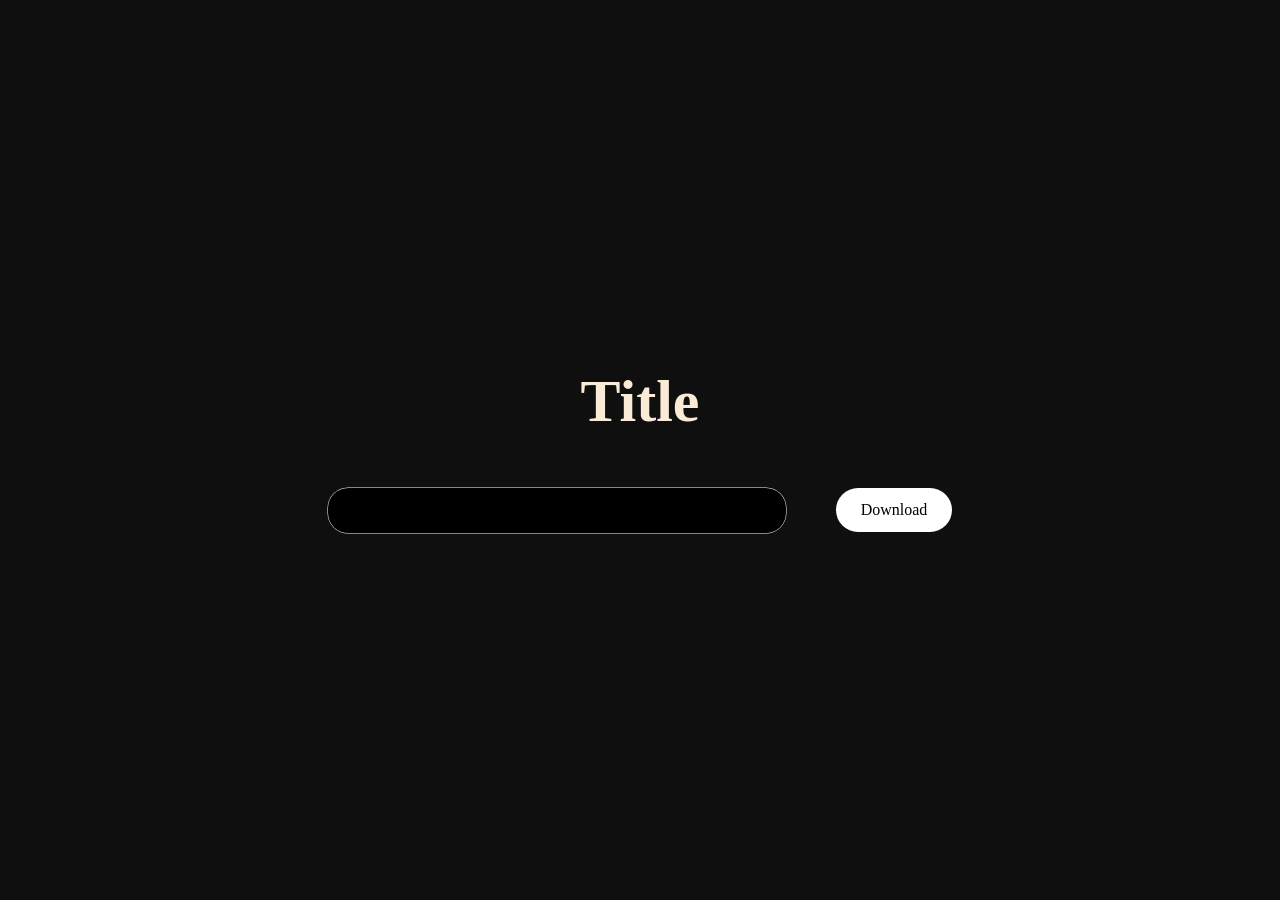
==== frontend/index.html @ e18c9c22 "Initial commit" ====
<!DOCTYPE html>
<html lang="en">
<head>
    <meta charset="UTF-8">
    <meta name="viewport" content="width=device-width, initial-scale=1.0">
    <title>YT Downloader</title>
    <link rel="stylesheet" href="style.css">
</head>
<body>
    <div id="main">
        <h1 id="heading">Title</h1>
        <div id="inputContainer">
            <input type="url" name="videoURL" id="videoURL">
            <button type="submit" id="downloadBtn">Download</button>
        </div>
    </div>
    <script src="script.js"></script>
</body>
</html>
---- frontend/style.css ----
*{
    margin: 0;
    padding: 0;
}

body, #main{
    width: 100vw;
    height: 100vh;
}

#main{
    display: flex;
    justify-content: center;
    align-items: center;
    flex-direction: column;
    background-color: #0f0f0f;
}

#heading{
    margin-bottom: 4%;
    color: antiquewhite;
    font-weight: 600;
    font-family: cursive;
    font-size: 60px;
}

#inputContainer{
    display: flex;
    justify-content: center;
    align-items: center;
    gap: 8%;
}

#videoURL{
    padding: 15px 30px;
    outline: none;
    border: none;
    background-color: #000000;
    border-radius: 20px;
    color: white;
    width: 35vw;
    box-shadow: 0px 0 0px 0.5px white;
}

#downloadBtn{
    background-color: white;
    border: none;
    outline: none;
    padding: 13px 25px;
    border-radius: 50px;
    font-family: cursive;
    font-size: medium;
    cursor: pointer;
}
#downloadBtn:hover{
    scale: 0.99;
}

#thumbnail{
    width: 500px;
    margin-bottom: 5%;
}
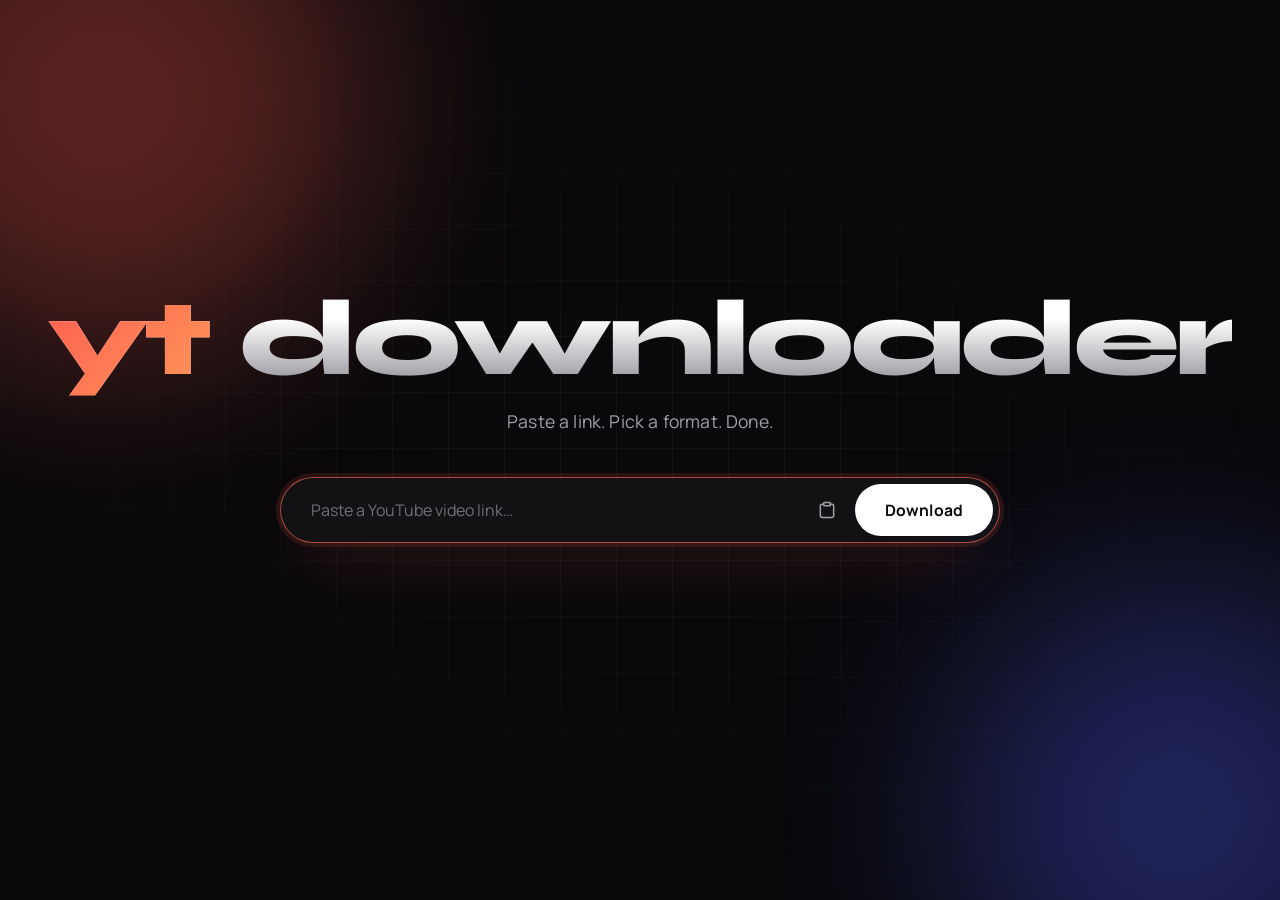
==== commit f6f19c66: "working version 1.0" ====
--- a/frontend/index.html
+++ b/frontend/index.html
@@ -3,17 +3,35 @@
 <head>
     <meta charset="UTF-8">
     <meta name="viewport" content="width=device-width, initial-scale=1.0">
-    <title>YT Downloader</title>
+    <meta name="theme-color" content="#09090b">
+    <title>yt downloader</title>
+    <link rel="preconnect" href="https://fonts.googleapis.com">
+    <link rel="preconnect" href="https://fonts.gstatic.com" crossorigin>
+    <link href="https://fonts.googleapis.com/css2?family=Manrope:wght@400;500;700&family=Syne:wght@700;800&display=swap" rel="stylesheet">
     <link rel="stylesheet" href="style.css">
 </head>
 <body>
-    <div id="main">
-        <h1 id="heading">Title</h1>
-        <div id="inputContainer">
-            <input type="url" name="videoURL" id="videoURL">
-            <button type="submit" id="downloadBtn">Download</button>
-        </div>
-    </div>
+    <div class="bg" aria-hidden="true"><span class="orb o1"></span><span class="orb o2"></span></div>
+
+    <main class="hero">
+        <h1 id="heading"><span class="accent">yt</span> downloader</h1>
+        <p class="tagline">Paste a link. Pick a format. Done.</p>
+
+        <form id="urlForm" class="search" novalidate>
+            <input type="url" name="videoURL" id="videoURL" placeholder="Paste a YouTube video link…"
+                   autocomplete="off" autocapitalize="off" spellcheck="false" autofocus>
+            <button type="button" id="pasteBtn" class="icon-btn" title="Paste from clipboard" aria-label="Paste from clipboard">
+                <svg viewBox="0 0 24 24" width="20" height="20" fill="none" stroke="currentColor" stroke-width="1.8" stroke-linecap="round" stroke-linejoin="round"><rect x="8" y="3" width="8" height="4" rx="1"/><path d="M16 5h2a2 2 0 0 1 2 2v12a2 2 0 0 1-2 2H6a2 2 0 0 1-2-2V7a2 2 0 0 1 2-2h2"/></svg>
+            </button>
+            <button type="submit" id="downloadBtn" class="primary">
+                <span class="label">Download</span>
+                <span class="spinner" aria-hidden="true"></span>
+            </button>
+        </form>
+        <p id="error" class="error" role="alert"></p>
+    </main>
+
     <script src="script.js"></script>
+    <script src="home.js"></script>
 </body>
-</html>+</html>
--- a/frontend/style.css
+++ b/frontend/style.css
@@ -1,62 +1,441 @@
-*{
-    margin: 0;
-    padding: 0;
-}
-
-body, #main{
-    width: 100vw;
-    height: 100vh;
-}
-
-#main{
+/* ================= Base ================= */
+:root {
+    --bg: #09090b;
+    --surface: rgba(255, 255, 255, 0.04);
+    --surface-hover: rgba(255, 255, 255, 0.07);
+    --border: rgba(255, 255, 255, 0.10);
+    --text: #f4f4f5;
+    --muted: #a1a1aa;
+    --accent: #ff5a4f;
+    --accent-2: #ff9a5a;
+    --danger: #ff7b7b;
+    --success: #5ee0a0;
+    --font-head: "Syne", system-ui, sans-serif;
+    --font-body: "Manrope", system-ui, -apple-system, "Segoe UI", sans-serif;
+}
+
+* { margin: 0; padding: 0; box-sizing: border-box; }
+
+html { color-scheme: dark; }
+
+body {
+    min-height: 100vh;
+    min-height: 100svh;
+    background: var(--bg);
+    color: var(--text);
+    font-family: var(--font-body);
+    -webkit-font-smoothing: antialiased;
+    overflow-x: hidden;
+}
+
+button { font-family: inherit; cursor: pointer; }
+.hidden { display: none !important; }
+
+.accent {
+    background: linear-gradient(135deg, var(--accent), var(--accent-2));
+    -webkit-background-clip: text;
+    background-clip: text;
+    color: transparent;
+}
+
+/* ================= Background ================= */
+.bg {
+    position: fixed;
+    inset: 0;
+    z-index: -1;
+    overflow: hidden;
+    pointer-events: none;
+}
+
+.bg::after {                       
+    content: "";
+    position: absolute;
+    inset: 0;
+    background-image:
+        linear-gradient(rgba(255,255,255,0.035) 1px, transparent 1px),
+        linear-gradient(90deg, rgba(255,255,255,0.035) 1px, transparent 1px);
+    background-size: 56px 56px;
+    -webkit-mask-image: radial-gradient(ellipse at center, #000 20%, transparent 75%);
+    mask-image: radial-gradient(ellipse at center, #000 20%, transparent 75%);
+}
+
+.orb {
+    position: absolute;
+    border-radius: 50%;
+    filter: blur(100px);
+    opacity: 0.32;
+    animation: drift 18s ease-in-out infinite alternate;
+}
+.o1 { width: 520px; height: 520px; background: var(--accent); top: -18%; left: -12%; }
+.o2 { width: 460px; height: 460px; background: #4f5bff; bottom: -16%; right: -10%; animation-delay: -9s; }
+
+@keyframes drift {
+    to { transform: translate(60px, 40px) scale(1.12); }
+}
+
+/* ================= Home ================= */
+.hero {
+    min-height: 100vh;
+    min-height: 100svh;
     display: flex;
+    flex-direction: column;
+    align-items: center;
     justify-content: center;
-    align-items: center;
-    flex-direction: column;
-    background-color: #0f0f0f;
-}
-
-#heading{
-    margin-bottom: 4%;
-    color: antiquewhite;
-    font-weight: 600;
-    font-family: cursive;
-    font-size: 60px;
-}
-
-#inputContainer{
+    text-align: center;
+    padding: 32px 20px 64px;
+}
+
+#heading {
+    font-family: var(--font-head);
+    font-weight: 800;
+    font-size: clamp(3rem, calc((100vw - 40px) / 11.5), 7rem);
+    line-height: 0.95;
+    letter-spacing: -0.045em;
+    max-width: 100%;
+    overflow-wrap: anywhere;          
+    background: linear-gradient(180deg, #ffffff 30%, #8a8a93);
+    -webkit-background-clip: text;
+    background-clip: text;
+    color: transparent;
+}
+#heading .accent { padding-right: 0.04em; }
+
+.tagline {
+    margin: 18px 0 44px;
+    color: var(--muted);
+    font-size: clamp(0.95rem, 2.4vw, 1.1rem);
+    letter-spacing: 0.01em;
+}
+
+.search {
     display: flex;
-    justify-content: center;
-    align-items: center;
-    gap: 8%;
-}
-
-#videoURL{
-    padding: 15px 30px;
-    outline: none;
-    border: none;
-    background-color: #000000;
-    border-radius: 20px;
-    color: white;
-    width: 35vw;
-    box-shadow: 0px 0 0px 0.5px white;
-}
-
-#downloadBtn{
-    background-color: white;
+    align-items: center;
+    gap: 6px;
+    width: min(720px, 100%);
+    padding: 6px;
+    border-radius: 999px;
+    background: var(--surface);
+    border: 1px solid var(--border);
+    -webkit-backdrop-filter: blur(14px);
+    backdrop-filter: blur(14px);
+    transition: border-color 0.25s, box-shadow 0.25s;
+}
+.search:focus-within {
+    border-color: rgba(255, 110, 90, 0.65);
+    box-shadow: 0 0 0 4px rgba(255, 90, 79, 0.12), 0 24px 70px -24px rgba(255, 90, 79, 0.4);
+}
+.search.shake { animation: shake 0.4s; }
+
+@keyframes shake {
+    20%, 60% { transform: translateX(-6px); }
+    40%, 80% { transform: translateX(6px); }
+}
+
+#videoURL {
+    flex: 1;
+    min-width: 0;
+    padding: 15px 8px 15px 24px;
     border: none;
     outline: none;
-    padding: 13px 25px;
-    border-radius: 50px;
-    font-family: cursive;
-    font-size: medium;
-    cursor: pointer;
-}
-#downloadBtn:hover{
-    scale: 0.99;
-}
-
-#thumbnail{
-    width: 500px;
-    margin-bottom: 5%;
-}+    background: transparent;
+    color: var(--text);
+    font-family: inherit;
+    font-size: 1rem;
+}
+#videoURL::placeholder { color: #6f6f78; }
+
+.icon-btn {
+    display: grid;
+    place-items: center;
+    width: 44px;
+    height: 44px;
+    flex: none;
+    border: none;
+    border-radius: 50%;
+    background: transparent;
+    color: var(--muted);
+    transition: background 0.2s, color 0.2s;
+}
+.icon-btn:hover { background: var(--surface-hover); color: var(--text); }
+
+.primary {
+    position: relative;
+    display: inline-grid;
+    place-items: center;
+    flex: none;
+    padding: 15px 30px;
+    border: none;
+    border-radius: 999px;
+    background: #fff;
+    color: #09090b;
+    font-size: 0.98rem;
+    font-weight: 700;
+    letter-spacing: 0.01em;
+    transition: transform 0.15s, box-shadow 0.25s, background 0.2s;
+}
+.primary:hover:not(:disabled) { transform: translateY(-1px); box-shadow: 0 10px 30px -8px rgba(255, 255, 255, 0.35); }
+.primary:active:not(:disabled) { transform: scale(0.98); }
+.primary:disabled { cursor: progress; }
+.primary .label, .primary .spinner { grid-area: 1 / 1; }
+.primary .spinner { display: none; }
+.primary.loading .label { visibility: hidden; }
+.primary.loading .spinner { display: block; }
+
+.error {
+    min-height: 1.4em;
+    margin-top: 16px;
+    color: var(--danger);
+    font-size: 0.92rem;
+}
+
+/* ================= Spinner ================= */
+.spinner {
+    width: 20px;
+    height: 20px;
+    border: 2.5px solid rgba(0, 0, 0, 0.18);
+    border-top-color: #09090b;
+    border-radius: 50%;
+    animation: spin 0.7s linear infinite;
+}
+.spinner.big {
+    width: 56px;
+    height: 56px;
+    border-width: 4px;
+    border-color: rgba(255, 255, 255, 0.15);
+    border-top-color: var(--accent);
+}
+@keyframes spin { to { transform: rotate(360deg); } }
+
+/* ================= Formats page ================= */
+.page {
+    width: min(632px, 100%);          
+    margin: 0 auto;
+    padding: 24px 16px 56px;
+    display: flex;
+    flex-direction: column;
+    align-items: center;
+}
+
+.back {
+    align-self: flex-start;
+    margin-bottom: 22px;
+    color: var(--muted);
+    font-family: var(--font-head);
+    font-weight: 700;
+    font-size: 1.05rem;
+    letter-spacing: -0.02em;
+    text-decoration: none;
+    transition: color 0.2s;
+}
+.back:hover { color: var(--text); }
+
+.thumb {
+    display: block;
+    width: min(600px, 100%);
+    aspect-ratio: 16 / 9;
+    object-fit: cover;
+    border-radius: 20px;
+    background: #17171b;
+    border: 1px solid var(--border);
+    box-shadow: 0 30px 80px -30px rgba(255, 90, 79, 0.35);
+}
+
+.video-title {
+    width: 100%;
+    margin-top: 22px;
+    font-size: clamp(1.1rem, 3.4vw, 1.4rem);
+    font-weight: 700;
+    line-height: 1.35;
+    text-align: center;
+    display: -webkit-box;
+    -webkit-line-clamp: 2;
+    line-clamp: 2;
+    -webkit-box-orient: vertical;
+    overflow: hidden;
+}
+.video-meta {
+    margin-top: 6px;
+    color: var(--muted);
+    font-size: 0.9rem;
+    text-align: center;
+}
+
+/* Video / Audio selector */
+.modes {
+    display: grid;
+    grid-template-columns: 1fr 1fr;
+    gap: 12px;
+    width: 100%;
+    margin-top: 28px;
+}
+.mode {
+    display: flex;
+    flex-direction: column;
+    align-items: center;
+    gap: 4px;
+    padding: 16px 10px;
+    border-radius: 16px;
+    border: 1px solid var(--border);
+    background: var(--surface);
+    color: var(--muted);
+    transition: all 0.2s;
+}
+.mode:hover { background: var(--surface-hover); color: var(--text); }
+.mode.active {
+    color: var(--text);
+    border-color: rgba(255, 110, 90, 0.7);
+    background: linear-gradient(160deg, rgba(255, 90, 79, 0.16), rgba(255, 154, 90, 0.05));
+    box-shadow: 0 0 0 3px rgba(255, 90, 79, 0.1);
+}
+.mode-name { font-weight: 700; font-size: 1rem; margin-top: 4px; }
+.mode-count { font-size: 0.78rem; opacity: 0.7; }
+
+/* Scrollable list of formats (fixed height) */
+.formats {
+    width: 100%;
+    height: 340px;
+    margin-top: 14px;
+    padding: 6px;
+    overflow-y: auto;
+    border-radius: 18px;
+    border: 1px solid var(--border);
+    background: rgba(0, 0, 0, 0.35);
+    scrollbar-width: thin;
+    scrollbar-color: #3a3a42 transparent;
+}
+.formats::-webkit-scrollbar { width: 8px; }
+.formats::-webkit-scrollbar-thumb { background: #3a3a42; border-radius: 8px; }
+
+.row {
+    display: grid;
+    grid-template-columns: 1fr auto auto;
+    align-items: center;
+    gap: 14px;
+    padding: 12px 12px 12px 16px;
+    border-radius: 12px;
+    transition: background 0.15s;
+}
+.row + .row { border-top: 1px solid rgba(255, 255, 255, 0.05); }
+.row:hover { background: var(--surface); }
+
+.row-main { display: flex; flex-direction: column; gap: 5px; min-width: 0; }
+.res { font-weight: 700; font-size: 1.05rem; }
+.tags { display: flex; flex-wrap: wrap; gap: 6px; }
+.tags em {
+    font-style: normal;
+    font-size: 0.7rem;
+    font-weight: 700;
+    letter-spacing: 0.04em;
+    padding: 2px 8px;
+    border-radius: 6px;
+    background: rgba(255, 255, 255, 0.08);
+    color: var(--muted);
+}
+
+.size {
+    min-width: 76px;
+    text-align: right;
+    color: var(--muted);
+    font-size: 0.9rem;
+    font-variant-numeric: tabular-nums;
+}
+
+.dl-btn {
+    padding: 10px 18px;
+    border-radius: 999px;
+    border: 1px solid rgba(255, 255, 255, 0.18);
+    background: transparent;
+    color: var(--text);
+    font-size: 0.88rem;
+    font-weight: 700;
+    transition: all 0.2s;
+}
+.dl-btn:hover { background: #fff; color: #09090b; border-color: #fff; }
+
+.empty {
+    display: grid;
+    place-items: center;
+    height: 100%;
+    color: var(--muted);
+    text-align: center;
+    padding: 20px;
+}
+
+.note {
+    min-height: 1.2em;
+    margin-top: 12px;
+    color: #7d7d86;
+    font-size: 0.78rem;
+    text-align: center;
+}
+
+/* ================= Download overlay ================= */
+.overlay {
+    position: fixed;
+    inset: 0;
+    z-index: 50;
+    display: flex;
+    flex-direction: column;
+    align-items: center;
+    justify-content: center;
+    gap: 16px;
+    padding: 24px;
+    text-align: center;
+    background: rgba(6, 6, 8, 0.8);
+    -webkit-backdrop-filter: blur(8px);
+    backdrop-filter: blur(8px);
+}
+.overlay-text { font-size: 1.15rem; font-weight: 700; }
+.overlay-sub { max-width: 320px; color: var(--muted); font-size: 0.88rem; line-height: 1.5; }
+
+/* ================= Toast ================= */
+.toast {
+    position: fixed;
+    left: 50%;
+    bottom: 28px;
+    z-index: 60;
+    max-width: calc(100% - 32px);
+    padding: 12px 20px;
+    border-radius: 12px;
+    background: #1c1c21;
+    border: 1px solid var(--border);
+    font-size: 0.92rem;
+    transform: translate(-50%, 20px);
+    opacity: 0;
+    transition: all 0.3s;
+}
+.toast.show { transform: translate(-50%, 0); opacity: 1; }
+.toast.error { border-color: rgba(255, 123, 123, 0.5); color: var(--danger); }
+.toast.success { border-color: rgba(94, 224, 160, 0.5); color: var(--success); }
+
+/* ================= Mobile ================= */
+
+@media (max-width: 700px) {
+    #heading {
+        font-size: calc((100vw - 40px) / 8.8);
+        line-height: 1.02;
+        letter-spacing: -0.04em;
+    }
+    #heading .accent { display: block; padding-right: 0; }
+}
+
+@media (max-width: 560px) {
+    .search {
+        flex-wrap: wrap;
+        border-radius: 26px;
+        padding: 8px;
+    }
+    #videoURL { padding: 12px 4px 12px 16px; }
+    .primary { flex: 1 1 100%; padding: 15px; }
+
+    .tagline { margin-bottom: 32px; }
+
+    .formats { height: 320px; }
+    .row { gap: 10px; padding: 12px 8px 12px 12px; }
+    .size { min-width: 64px; font-size: 0.82rem; }
+    .dl-btn { padding: 9px 14px; }
+}
+
+@media (prefers-reduced-motion: reduce) {
+    *, *::before, *::after { animation: none !important; transition: none !important; }
+}
